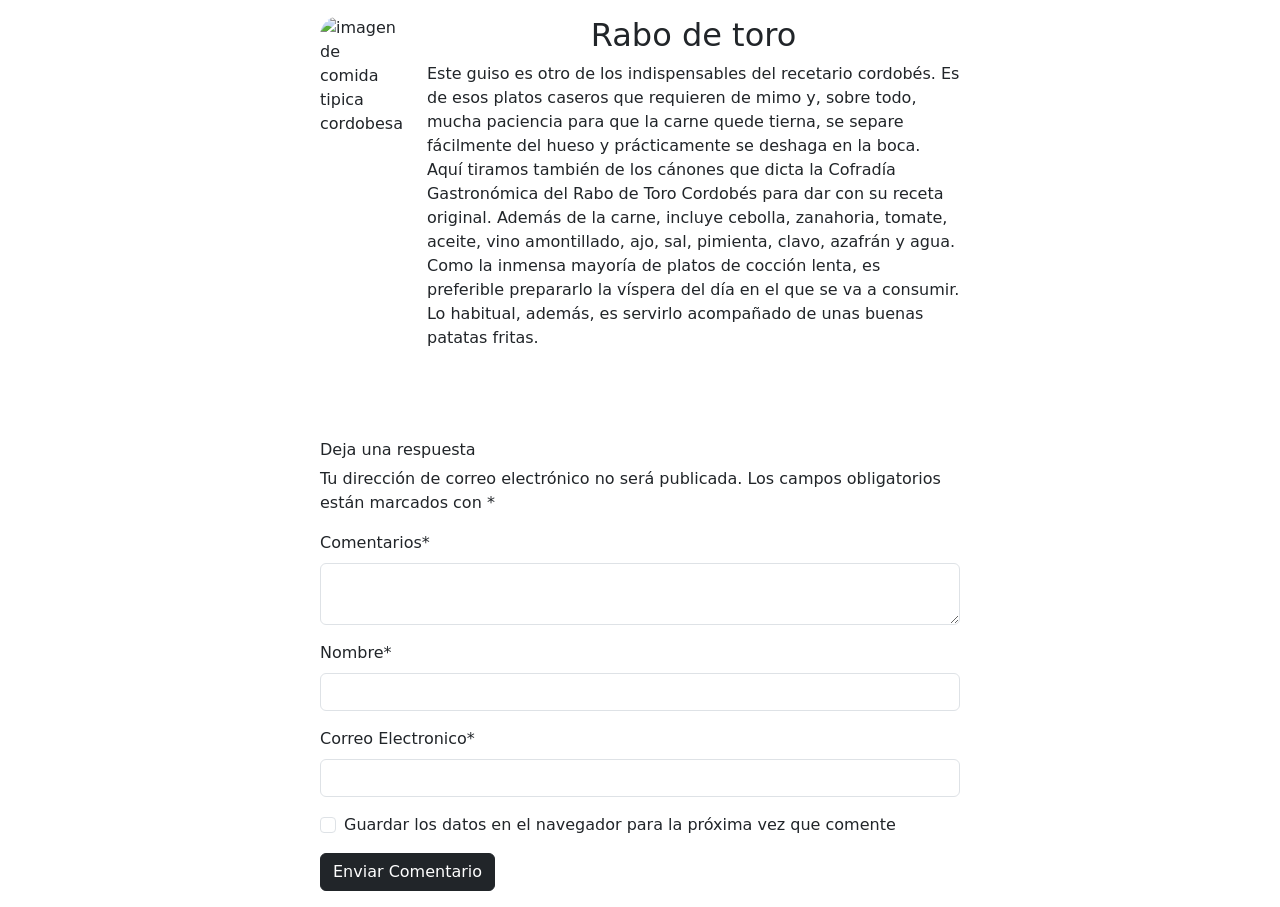
==== paginas/blog-1.html @ b5711968 "agregue blog-1 y blog-2, falta desarrollar" ====
<!doctype html>
<html lang="es">
  <head>
    <meta charset="UTF-8" />
    <meta name="viewport" content="width=device-width, initial-scale=1.0" />
    <title>Rabo de toro</title>
    <link
      href="https://cdn.jsdelivr.net/npm/bootstrap@5.3.8/dist/css/bootstrap.min.css"
      rel="stylesheet"
      integrity="sha384-sRIl4kxILFvY47J16cr9ZwB07vP4J8+LH7qKQnuqkuIAvNWLzeN8tE5YBujZqJLB"
      crossorigin="anonymous"
    />
    <link rel="stylesheet" href="../css/estilos.css" />
  </head>
  <body>
    <main class="d-flex flex-column align-items-center gap-4 py-3">
      <div class="d-flex w-50 gap-4">
        <img
          class="img-rabo"
          src="https://www.guiarepsol.com/content/dam/repsol-guia/contenidos-imagenes/comer/nuestros-favoritos/restaurante-casa-pepe-juderia-cordoba/gr-cms-media-featured_images-none-1eee71eb-1540-4641-9c9a-6bd1cf267150-01-guia-repsol-casa-pepe-cordoba-22-de-enero-de-2022-177.jpg"
          alt="imagen de comida tipica cordobesa"
          title="Rabo Toro"
        />
        <div>
          <h2 class="text-center">Rabo de toro</h2>
          <p>
            Este guiso es otro de los indispensables del recetario cordobés. Es
            de esos platos caseros que requieren de mimo y, sobre todo, mucha
            paciencia para que la carne quede tierna, se separe fácilmente del
            hueso y prácticamente se deshaga en la boca. Aquí tiramos también de
            los cánones que dicta la Cofradía Gastronómica del Rabo de Toro
            Cordobés para dar con su receta original. Además de la carne,
            incluye cebolla, zanahoria, tomate, aceite, vino amontillado, ajo,
            sal, pimienta, clavo, azafrán y agua. Como la inmensa mayoría de
            platos de cocción lenta, es preferible prepararlo la víspera del día
            en el que se va a consumir. Lo habitual, además, es servirlo
            acompañado de unas buenas patatas fritas.
          </p>
        </div>
      </div>
      <form class="w-50">
        <div>
          <h6>Deja una respuesta</h6>
          <p>
            Tu dirección de correo electrónico no será publicada. Los campos
            obligatorios están marcados con *
          </p>
        </div>
        <div class="mb-3">
          <label for="InputComent" class="form-label">Comentarios*</label>
          <textarea
            type="text"
            class="form-control"
            id="InputComent"
            aria-describedby="emailHelp"
            required
            minlength="5"
            max="500"
          >
          </textarea>
        </div>
        <div class="mb-3">
          <label for="InputName" class="form-label">Nombre*</label>
          <input
            type="text"
            class="form-control"
            id="InputName"
            required
            minlength="1"
            maxlength="40"
          />
        </div>
        <div class="mb-3">
          <label for="InputEmail" class="form-label">Correo Electronico*</label>
          <input
            type="email"
            class="form-control"
            id="InputEmail"
            required
            minlength="5"
            max="40"
          />
        </div>
        <div class="mb-3 form-check">
          <input type="checkbox" class="form-check-input" id="exampleCheck1" />
          <label class="form-check-label" for="exampleCheck1"
            >Guardar los datos en el navegador para la próxima vez que comente
          </label>
        </div>
        <button type="submit" class="btn btn-dark">Enviar Comentario</button>
      </form>
    </main>

    <script
      src="https://cdn.jsdelivr.net/npm/bootstrap@5.3.8/dist/js/bootstrap.bundle.min.js"
      integrity="sha384-FKyoEForCGlyvwx9Hj09JcYn3nv7wiPVlz7YYwJrWVcXK/BmnVDxM+D2scQbITxI"
      crossorigin="anonymous"
    ></script>
  </body>
</html>
---- css/estilos.css ----
* {
  margin: 0;
  padding: 0;
  box-sizing: border-box;
}

.img-rabo {
  width: 450px;
  height: 400px;
  object-fit: cover;
  border-radius: 20px;
}
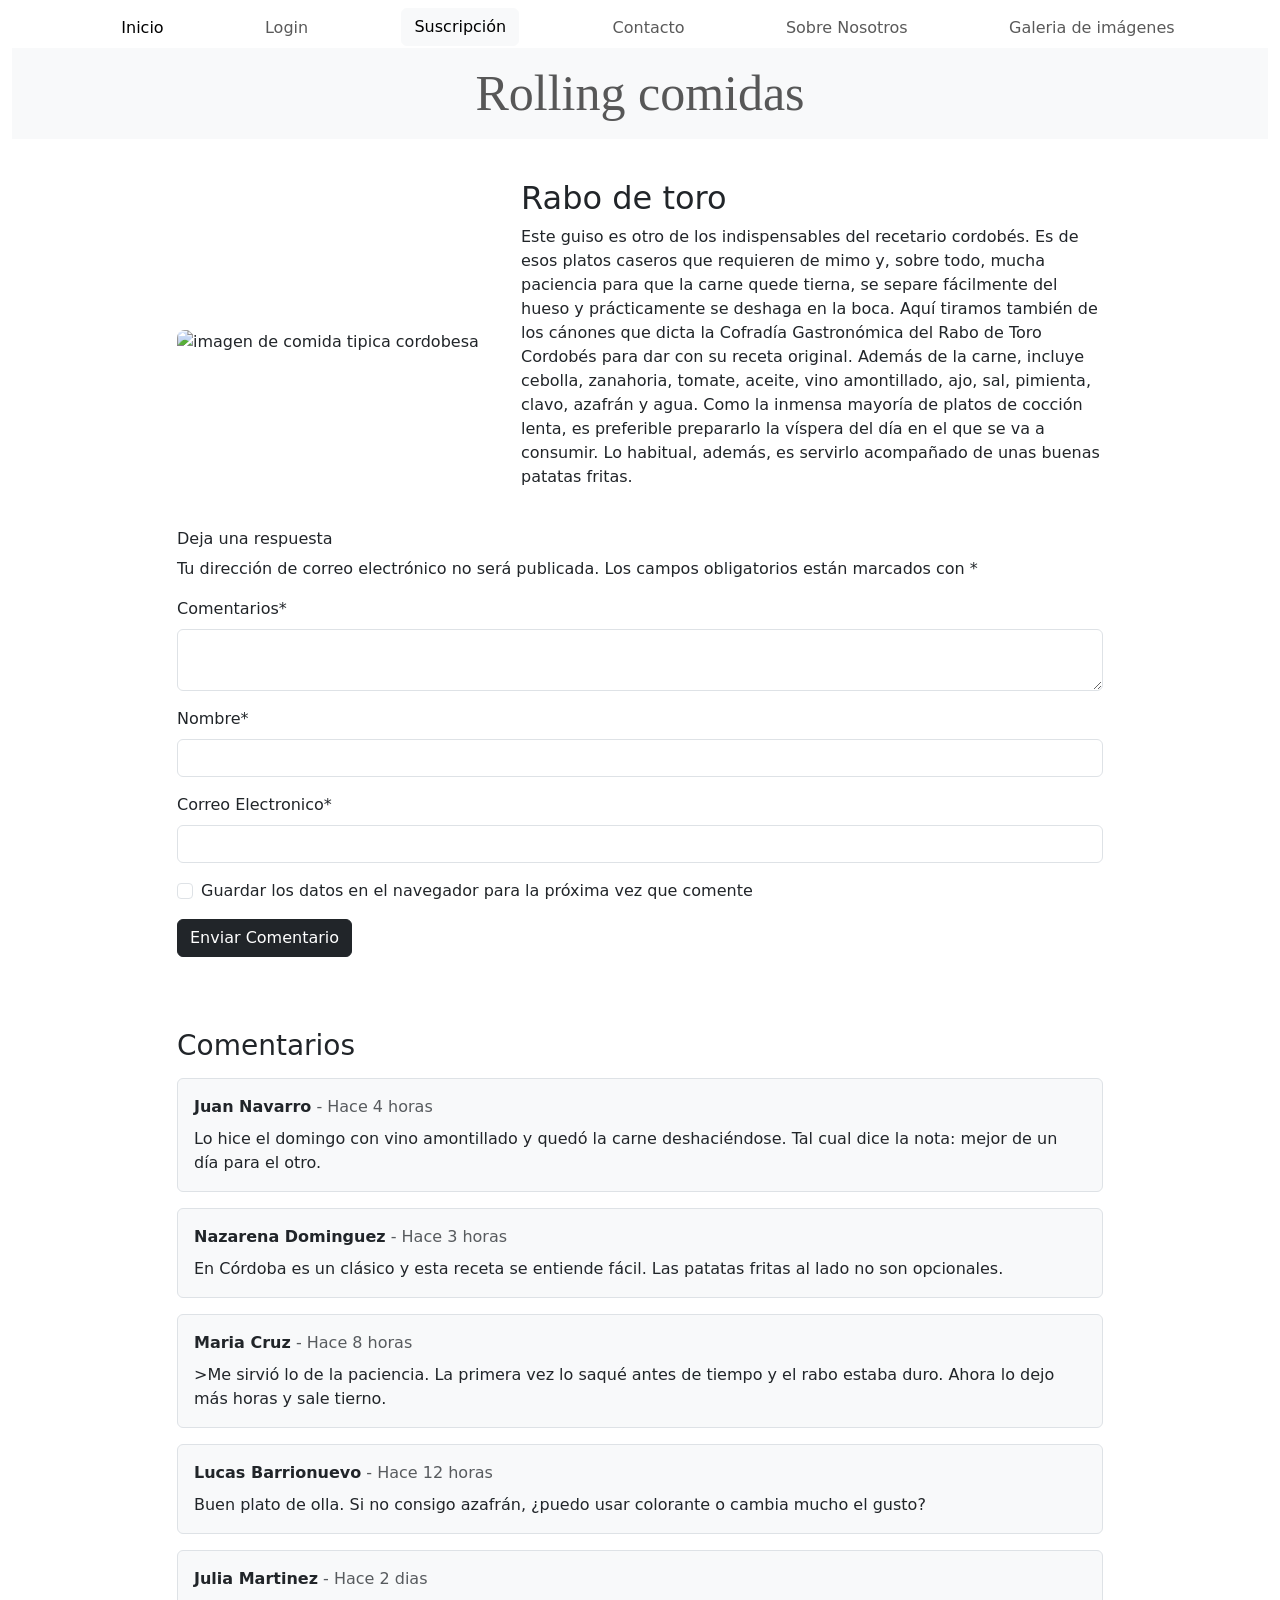
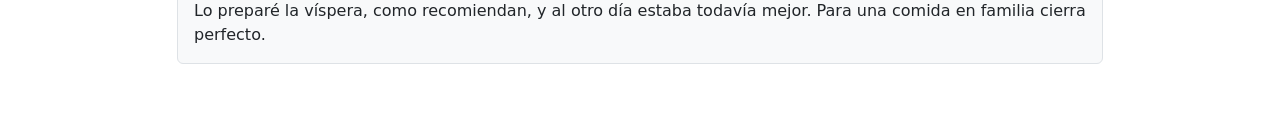
==== commit 6acf9938: "Agregue navbar a entrada de blog" ====
--- a/paginas/blog-1.html
+++ b/paginas/blog-1.html
@@ -3,7 +3,7 @@
   <head>
     <meta charset="UTF-8" />
     <meta name="viewport" content="width=device-width, initial-scale=1.0" />
-    <title>Rabo de toro</title>
+    <title>Proyecto</title>
     <link
       href="https://cdn.jsdelivr.net/npm/bootstrap@5.3.8/dist/css/bootstrap.min.css"
       rel="stylesheet"
@@ -13,82 +13,242 @@
     <link rel="stylesheet" href="../css/estilos.css" />
   </head>
   <body>
-    <main class="d-flex flex-column align-items-center gap-4 py-3">
-      <div class="d-flex w-50 gap-4">
-        <img
-          class="img-rabo"
-          src="https://www.guiarepsol.com/content/dam/repsol-guia/contenidos-imagenes/comer/nuestros-favoritos/restaurante-casa-pepe-juderia-cordoba/gr-cms-media-featured_images-none-1eee71eb-1540-4641-9c9a-6bd1cf267150-01-guia-repsol-casa-pepe-cordoba-22-de-enero-de-2022-177.jpg"
-          alt="imagen de comida tipica cordobesa"
-          title="Rabo Toro"
-        />
-        <div>
-          <h2 class="text-center">Rabo de toro</h2>
-          <p>
-            Este guiso es otro de los indispensables del recetario cordobés. Es
-            de esos platos caseros que requieren de mimo y, sobre todo, mucha
-            paciencia para que la carne quede tierna, se separe fácilmente del
-            hueso y prácticamente se deshaga en la boca. Aquí tiramos también de
-            los cánones que dicta la Cofradía Gastronómica del Rabo de Toro
-            Cordobés para dar con su receta original. Además de la carne,
-            incluye cebolla, zanahoria, tomate, aceite, vino amontillado, ajo,
-            sal, pimienta, clavo, azafrán y agua. Como la inmensa mayoría de
-            platos de cocción lenta, es preferible prepararlo la víspera del día
-            en el que se va a consumir. Lo habitual, además, es servirlo
-            acompañado de unas buenas patatas fritas.
-          </p>
+      <header>
+      <nav class="navbar navbar-expand-lg header-nav">
+        <div class="container-fluid flex-wrap">
+          <a class="navbar-brand img-logo" href="../index.html"> </a>
+          <button
+            class="navbar-toggler"
+            type="button"
+            data-bs-toggle="collapse"
+            data-bs-target="#navbarSupportedContent"
+            aria-controls="navbarSupportedContent"
+            aria-expanded="false"
+            aria-label="Toggle navigation"
+          >
+            <span class="navbar-toggler-icon"></span>
+          </button>
+          <div class="collapse navbar-collapse" id="navbarSupportedContent">
+            <ul
+              class="navbar-nav w-100 justify-content-evenly ms-auto mb-2 mb-lg-0"
+            >
+              <li class="nav-item">
+                <a
+                  class="nav-link active"
+                  aria-current="page"
+                  href="../index.html"
+                  >Inicio</a
+                >
+              </li>
+              <li class="nav-item">
+                <a class="nav-link" href="./iniciar-sesion.html"
+                  >Login</a
+                >
+              </li>
+              <li class="nav-item">
+                <button
+                  type="button"
+                  class="btn btn-light"
+                  data-bs-toggle="modal"
+                  data-bs-target="#suscripcion"
+                >
+                  Suscripción
+                </button>
+              </li>
+              <li class="nav-item">
+                <a class="nav-link" href="./contacto.html">Contacto</a>
+              </li>
+              <li class="nav-item">
+                <a class="nav-link" href="./sobre-nosotros.html"
+                  >Sobre Nosotros</a
+                >
+              </li>
+              <li class="nav-item">
+                <a class="nav-link" href="./galeria-imagenes.html"
+                  >Galeria de imágenes</a
+                >
+              </li>
+            </ul>
+            <form class="modal text-primary" id="suscripcion">
+              <div class="mb-3">
+                <label for="exampleFormControlInput1" class="form-label"
+                  >Email</label
+                >
+                <input
+                  type="email"
+                  class="form-control"
+                  id="exampleFormControlInput1"
+                  placeholder="Escribe tu email"
+                />
+              </div>
+              <div class="mb-3">
+                <label for="nombre" class="form-label">Nombre o Apodo</label>
+                <input
+                  type="text"
+                  class="form-control"
+                  id="nombre"
+                  placeholder="Escribe tu nombre o apodo"
+                />
+              </div>
+              <div class="mb-3">
+                <label for="nombre" class="form-label"
+                  >Preferencias alimentarias</label
+                >
+                <input
+                  type="text"
+                  class="form-control"
+                  id="preferencias"
+                  placeholder="Escribe tus preferencias alimentarias"
+                />
+              </div>
+              <div class="mb-3 form-check">
+                <input
+                  type="checkbox"
+                  class="form-check-input"
+                  id="exampleCheck1"
+                />
+                <label class="form-check-label" for="exampleCheck1"
+                  >Deseo recibir notificaciones por email</label
+                >
+              </div>
+              <button type="reset" class="btn btn-primary">
+                Limpiar pantalla
+              </button>
+              <button type="submit" class="btn btn-primary">Confirmar</button>
+            </form>
+          </div>
+          <div class="w-100">
+            <p
+              class="navbar-text text-center bg-light p-2 dancing-script-uniquifier"
+            >
+              Rolling comidas
+            </p>
+          </div>
+        </div>
+      </nav>
+    </header>
+    <main class="container py-3">
+      <div class="row justify-content-center">
+        <div class="col-12 col-xl-10">
+          <div class="d-flex flex-column flex-lg-row align-items-center gap-4 mb-4">
+            <img
+              class="img-blog img-fluid"
+              src="https://www.guiarepsol.com/content/dam/repsol-guia/contenidos-imagenes/comer/nuestros-favoritos/restaurante-casa-pepe-juderia-cordoba/gr-cms-media-featured_images-none-1eee71eb-1540-4641-9c9a-6bd1cf267150-01-guia-repsol-casa-pepe-cordoba-22-de-enero-de-2022-177.jpg"
+              alt="imagen de comida tipica cordobesa"
+              title="Rabo Toro"
+            />
+            <div>
+              <h2 class="text-center text-lg-start">Rabo de toro</h2>
+              <p>
+                Este guiso es otro de los indispensables del recetario cordobés.
+                Es de esos platos caseros que requieren de mimo y, sobre todo,
+                mucha paciencia para que la carne quede tierna, se separe
+                fácilmente del hueso y prácticamente se deshaga en la boca. Aquí
+                tiramos también de los cánones que dicta la Cofradía
+                Gastronómica del Rabo de Toro Cordobés para dar con su receta
+                original. Además de la carne, incluye cebolla, zanahoria,
+                tomate, aceite, vino amontillado, ajo, sal, pimienta, clavo,
+                azafrán y agua. Como la inmensa mayoría de platos de cocción
+                lenta, es preferible prepararlo la víspera del día en el que se
+                va a consumir. Lo habitual, además, es servirlo acompañado de
+                unas buenas patatas fritas.
+              </p>
+            </div>
+          </div>
+          <div class="row justify-content-center">
+            <form class="mb-4">
+              <div>
+                <h6>Deja una respuesta</h6>
+                <p>
+                  Tu dirección de correo electrónico no será publicada. Los
+                  campos obligatorios están marcados con *
+                </p>
+              </div>
+              <div class="mb-3">
+                <label for="InputComent" class="form-label">Comentarios*</label>
+                <textarea
+                  type="text"
+                  class="form-control"
+                  id="InputComent"
+                  aria-describedby="emailHelp"
+                  required
+                  minlength="5"
+                  max="500"
+                >
+                </textarea>
+              </div>
+              <div class="mb-3">
+                <label for="InputName" class="form-label">Nombre*</label>
+                <input
+                  type="text"
+                  class="form-control"
+                  id="InputName"
+                  required
+                  minlength="1"
+                  maxlength="40"
+                />
+              </div>
+              <div class="mb-3">
+                <label for="InputEmail" class="form-label"
+                  >Correo Electronico*</label
+                >
+                <input
+                  type="email"
+                  class="form-control"
+                  id="InputEmail"
+                  required
+                  minlength="5"
+                  max="40"
+                />
+              </div>
+              <div class="mb-3 form-check">
+                <input
+                  type="checkbox"
+                  class="form-check-input"
+                  id="exampleCheck1"
+                />
+                <label class="form-check-label" for="exampleCheck1"
+                  >Guardar los datos en el navegador para la próxima vez que
+                  comente
+                </label>
+              </div>
+              <button type="submit" class="btn btn-dark">
+                Enviar Comentario
+              </button>
+            </form>
+          </div>
+
+          <div class="my-5">
+              <h3 class=" mb-3">Comentarios</h3>
+              <div class="bg-light border rounded p-3 mb-3">
+                <strong>Juan Navarro</strong>
+                <span class="text-muted">- Hace 4 horas</span>
+                <p class="mb-0 mt-2">Lo hice el domingo con vino amontillado y quedó la carne deshaciéndose. Tal cual dice la nota: mejor de un día para el otro.</p>
+              </div>
+              <div class="bg-light border rounded p-3 mb-3">
+                <strong>Nazarena Dominguez</strong>
+                <span class="text-muted">- Hace 3 horas</span>
+                <p class="mb-0 mt-2">En Córdoba es un clásico y esta receta se entiende fácil. Las patatas fritas al lado no son opcionales.</p>
+              </div>
+              <div class="bg-light border rounded p-3 mb-3">
+                <strong>Maria Cruz</strong>
+                <span class="text-muted">- Hace 8 horas</span>
+                <p class="mb-0 mt-2">>Me sirvió lo de la paciencia. La primera vez lo saqué antes de tiempo y el rabo estaba duro. Ahora lo dejo más horas y sale tierno.</p>
+              </div>
+              <div class="bg-light border rounded p-3 mb-3">
+                <strong>Lucas Barrionuevo</strong>
+                <span class="text-muted">- Hace 12 horas</span>
+                <p class="mb-0 mt-2">Buen plato de olla. Si no consigo azafrán, ¿puedo usar colorante o cambia mucho el gusto?</p>
+              </div>
+              <div class="bg-light border rounded p-3 mb-3">
+                <strong>Julia Martinez</strong>
+                <span class="text-muted">- Hace 2 dias</span>
+                <p class="mb-0 mt-2">Lo preparé la víspera, como recomiendan, y al otro día estaba todavía mejor. Para una comida en familia cierra perfecto.</p>
+              </div>
+            </div>
+          </div>
         </div>
       </div>
-      <form class="w-50">
-        <div>
-          <h6>Deja una respuesta</h6>
-          <p>
-            Tu dirección de correo electrónico no será publicada. Los campos
-            obligatorios están marcados con *
-          </p>
-        </div>
-        <div class="mb-3">
-          <label for="InputComent" class="form-label">Comentarios*</label>
-          <textarea
-            type="text"
-            class="form-control"
-            id="InputComent"
-            aria-describedby="emailHelp"
-            required
-            minlength="5"
-            max="500"
-          >
-          </textarea>
-        </div>
-        <div class="mb-3">
-          <label for="InputName" class="form-label">Nombre*</label>
-          <input
-            type="text"
-            class="form-control"
-            id="InputName"
-            required
-            minlength="1"
-            maxlength="40"
-          />
-        </div>
-        <div class="mb-3">
-          <label for="InputEmail" class="form-label">Correo Electronico*</label>
-          <input
-            type="email"
-            class="form-control"
-            id="InputEmail"
-            required
-            minlength="5"
-            max="40"
-          />
-        </div>
-        <div class="mb-3 form-check">
-          <input type="checkbox" class="form-check-input" id="exampleCheck1" />
-          <label class="form-check-label" for="exampleCheck1"
-            >Guardar los datos en el navegador para la próxima vez que comente
-          </label>
-        </div>
-        <button type="submit" class="btn btn-dark">Enviar Comentario</button>
-      </form>
     </main>
 
     <script
--- a/css/estilos.css
+++ b/css/estilos.css
@@ -4,9 +4,108 @@
   box-sizing: border-box;
 }
 
-.img-rabo {
-  width: 450px;
-  height: 400px;
+.img-blog {
+  max-width: 320px;
+  width: 100%;
+  height: auto;
   object-fit: cover;
-  border-radius: 20px;
+  flex-shrink: 0;
+  border-radius: 0.5rem;
 }
+.dancing-script-uniquifier {
+  font-family: "Dancing Script", cursive;
+  font-optical-sizing: auto;
+  font-weight: normal;
+  font-size: 50px;
+  font-style: normal;
+}
+
+.modal-backdrop.show {
+  opacity: 1; /* Cambia la opacidad de 0.5 (por defecto) a 1 (totalmente opaco) */
+}
+
+/* Página de error 404 */
+
+.error-page {
+  min-height: 100vh;
+  background-color: #ffffff;
+  padding: 20px;
+}
+
+/* Contenedor principal */
+.error-page > div {
+  max-width: 900px;
+  width: 100%;
+}
+
+/* Número 404 */
+.error-page .display-1 {
+  color: #1f3047;
+  font-size: 120px;
+  line-height: 1;
+  margin-bottom: 20px;
+}
+
+/* Ícono de plato, cuchillo y tenedor (CORREGIDO: .bi-utensils) */
+.error-page .bi-utensils {
+  font-size: 80px;
+  color: #f5b82e !important;
+}
+
+/* Título */
+.error-page h1 {
+  color: #1f3047;
+  margin-top: 25px;
+  margin-bottom: 15px;
+}
+
+/* Texto descriptivo */
+.error-page p {
+  color: #6c757d;
+  font-size: 1.2rem;
+  margin-bottom: 30px;
+}
+
+/* Botón */
+.error-page .btn-dark {
+  background-color: #1f3047;
+  border-color: #1f3047;
+  padding: 12px 25px;
+  font-size: 1.1rem;
+  border-radius: 8px;
+}
+
+/* Efecto al pasar el mouse */
+.error-page .btn-dark:hover {
+  background-color: #152235;
+  border-color: #152235;
+}
+
+/* Ícono de inicio dentro del botón */
+.error-page .btn .bi-house {
+  font-size: 1rem;
+}
+
+/* Adaptación para celulares */
+@media (max-width: 576px) {
+  .error-page .display-1 {
+    font-size: 80px;
+  }
+
+  /* CORREGIDO: .bi-utensils */
+  .error-page .bi-utensils {
+    font-size: 60px;
+  }
+
+  .error-page h1 {
+    font-size: 1.8rem;
+  }
+
+  .error-page p {
+    font-size: 1rem;
+  }
+
+  .error-page .btn-dark {
+    font-size: 1rem;
+  }
+}
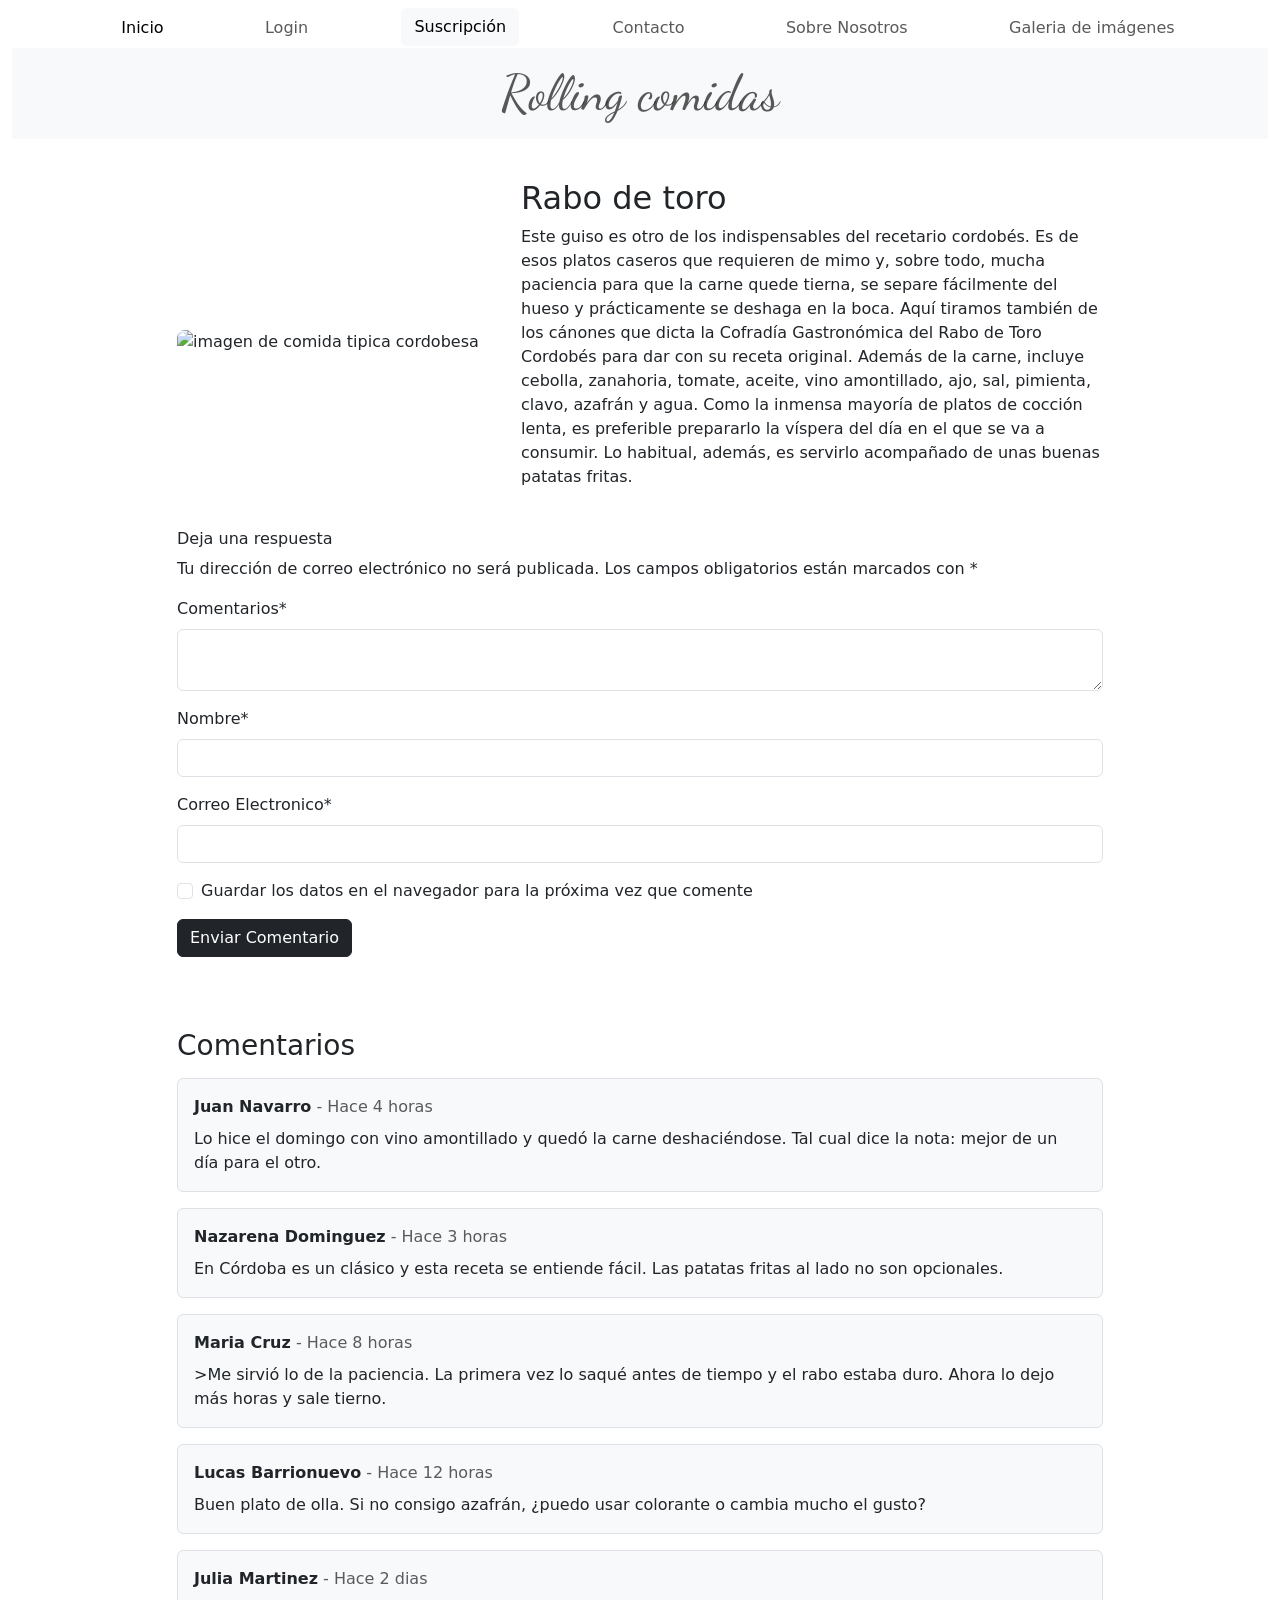
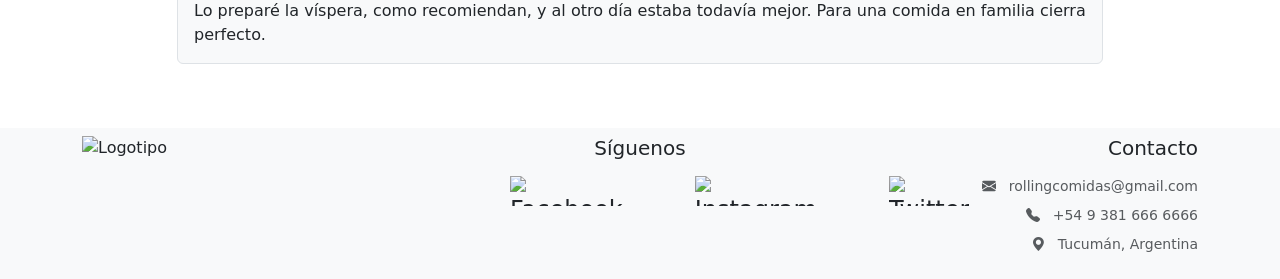
==== commit d2d69a1a: "actualizacion de entrada de blog" ====
--- a/paginas/blog-1.html
+++ b/paginas/blog-1.html
@@ -10,121 +10,182 @@
       integrity="sha384-sRIl4kxILFvY47J16cr9ZwB07vP4J8+LH7qKQnuqkuIAvNWLzeN8tE5YBujZqJLB"
       crossorigin="anonymous"
     />
+
+    <!-- Enlace para cargar los Bootstrap Icons -->
+    <link
+      rel="stylesheet"
+      href="https://cdn.jsdelivr.net/npm/bootstrap-icons@1.11.3/font/bootstrap-icons.min.css"
+    />
+
+    <!-- Enlace para configuracion letra del navbar -->
+    <link rel="preconnect" href="https://fonts.googleapis.com" />
+    <link rel="preconnect" href="https://fonts.gstatic.com" crossorigin />
+    <link
+      href="https://fonts.googleapis.com/css2?family=Dancing+Script:wght@400..700&display=swap"
+      rel="stylesheet"
+    />
     <link rel="stylesheet" href="../css/estilos.css" />
   </head>
   <body>
-      <header>
-      <nav class="navbar navbar-expand-lg header-nav">
-        <div class="container-fluid flex-wrap">
-          <a class="navbar-brand img-logo" href="../index.html"> </a>
-          <button
-            class="navbar-toggler"
-            type="button"
-            data-bs-toggle="collapse"
-            data-bs-target="#navbarSupportedContent"
-            aria-controls="navbarSupportedContent"
-            aria-expanded="false"
-            aria-label="Toggle navigation"
-          >
-            <span class="navbar-toggler-icon"></span>
-          </button>
-          <div class="collapse navbar-collapse" id="navbarSupportedContent">
-            <ul
-              class="navbar-nav w-100 justify-content-evenly ms-auto mb-2 mb-lg-0"
+    <header>
+        <nav class="navbar navbar-expand-lg header-nav">
+          <div class="container-fluid flex-wrap">
+            <a class="navbar-brand img-logo" href="../index.html"> </a>
+
+            <button
+              class="navbar-toggler"
+              type="button"
+              data-bs-toggle="collapse"
+              data-bs-target="#navbarSupportedContent"
+              aria-controls="navbarSupportedContent"
+              aria-expanded="false"
+              aria-label="Toggle navigation"
             >
-              <li class="nav-item">
-                <a
-                  class="nav-link active"
-                  aria-current="page"
-                  href="../index.html"
-                  >Inicio</a
-                >
-              </li>
-              <li class="nav-item">
-                <a class="nav-link" href="./iniciar-sesion.html"
-                  >Login</a
-                >
-              </li>
-              <li class="nav-item">
-                <button
-                  type="button"
-                  class="btn btn-light"
-                  data-bs-toggle="modal"
-                  data-bs-target="#suscripcion"
-                >
-                  Suscripción
-                </button>
-              </li>
-              <li class="nav-item">
-                <a class="nav-link" href="./contacto.html">Contacto</a>
-              </li>
-              <li class="nav-item">
-                <a class="nav-link" href="./sobre-nosotros.html"
-                  >Sobre Nosotros</a
-                >
-              </li>
-              <li class="nav-item">
-                <a class="nav-link" href="./galeria-imagenes.html"
-                  >Galeria de imágenes</a
-                >
-              </li>
-            </ul>
-            <form class="modal text-primary" id="suscripcion">
-              <div class="mb-3">
-                <label for="exampleFormControlInput1" class="form-label"
-                  >Email</label
-                >
-                <input
-                  type="email"
-                  class="form-control"
-                  id="exampleFormControlInput1"
-                  placeholder="Escribe tu email"
-                />
-              </div>
-              <div class="mb-3">
-                <label for="nombre" class="form-label">Nombre o Apodo</label>
-                <input
-                  type="text"
-                  class="form-control"
-                  id="nombre"
-                  placeholder="Escribe tu nombre o apodo"
-                />
-              </div>
-              <div class="mb-3">
-                <label for="nombre" class="form-label"
-                  >Preferencias alimentarias</label
-                >
-                <input
-                  type="text"
-                  class="form-control"
-                  id="preferencias"
-                  placeholder="Escribe tus preferencias alimentarias"
-                />
-              </div>
-              <div class="mb-3 form-check">
-                <input
-                  type="checkbox"
-                  class="form-check-input"
-                  id="exampleCheck1"
-                />
-                <label class="form-check-label" for="exampleCheck1"
-                  >Deseo recibir notificaciones por email</label
-                >
-              </div>
-              <button type="reset" class="btn btn-primary">
-                Limpiar pantalla
-              </button>
-              <button type="submit" class="btn btn-primary">Confirmar</button>
-            </form>
-          </div>
-          <div class="w-100">
-            <p
-              class="navbar-text text-center bg-light p-2 dancing-script-uniquifier"
-            >
-              Rolling comidas
-            </p>
-          </div>
-        </div>
+              <span class="navbar-toggler-icon"></span>
+            </button>
+
+            <div class="collapse navbar-collapse" id="navbarSupportedContent">
+              <ul
+                class="navbar-nav w-100 justify-content-evenly ms-auto mb-2 mb-lg-0"
+              >
+                <li class="nav-item">
+                  <a
+                    class="nav-link active"
+                    aria-current="page"
+                    href="../index.html"
+                  >
+                    Inicio
+                  </a>
+                </li>
+                <li class="nav-item">
+                  <a class="nav-link" href="./iniciar-sesion.html">
+                    Login
+                  </a>
+                </li>
+                <li class="nav-item">
+                  <button
+                    type="button"
+                    class="btn btn-light"
+                    data-bs-toggle="modal"
+                    data-bs-target="#suscripcion"
+                  >
+                    Suscripción
+                  </button>
+                </li>
+
+                <li class="nav-item">
+                  <a class="nav-link" href="../paginas/contacto.html">
+                    Contacto
+                  </a>
+                </li>
+
+                <li class="nav-item">
+                  <a class="nav-link" href="./sobre-nosotros.html">
+                    Sobre Nosotros
+                  </a>
+                </li>
+
+                <li class="nav-item">
+                  <a class="nav-link" href="./galeria-imagenes.html">
+                    Galeria de imágenes
+                  </a>
+                </li>
+              </ul>
+
+              <div
+                class="modal fade custom-mini-modal"
+                id="suscripcion"
+                tabindex="-1"
+                aria-hidden="true"
+              >
+                <div class="modal-dialog modal-dialog-centered">
+                  <div class="modal-content bg-dark text-white p-3 rounded">
+                    <div class="modal-body text-center">
+                      <form>
+                        <div>
+                          <div class="mb-3">
+                            <label
+                              for="exampleFormControlInput1"
+                              class="form-label"
+                            >
+                              Email
+                            </label>
+                            <input
+                              type="email"
+                              class="form-control"
+                              id="exampleFormControlInput1"
+                              placeholder="Escribe tu email"
+                            />
+                          </div>
+                          <div class="mb-3">
+                            <label for="nombre" class="form-label">
+                              Nombre o Apodo
+                            </label>
+                            <input
+                              type="text"
+                              class="form-control"
+                              id="nombre"
+                              placeholder="Escribe tu nombre o apodo"
+                            />
+                          </div>
+
+                          <div class="mb-3">
+                            <label for="nombre" class="form-label">
+                              Preferencias alimentarias
+                            </label>
+
+                            <input
+                              type="text"
+                              class="form-control"
+                              id="preferencias"
+                              placeholder="Escribe tus preferencias alimentarias"
+                            />
+                          </div>
+
+                          <div class="mb-3 form-check">
+                            <input
+                              type="checkbox"
+                              class="form-check-input"
+                              id="exampleCheck1"
+                            />
+
+                            <label
+                              class="form-check-label"
+                              for="exampleCheck1"
+                            >
+                              Deseo recibir notificaciones por email
+                            </label>
+                          </div>
+
+                          <button
+                            type="reset"
+                            class="btn btn-primary"
+                          >
+                            Limpiar pantalla
+                          </button>
+
+                          <button
+                            type="submit"
+                            class="btn btn-primary"
+                          >
+                            Confirmar
+                          </button>
+                        </div>
+                      </form>
+                    </div>
+                  </div>
+                </div>
+              </div>
+            </div>
+
+            <div class="w-100">
+              <p
+                class="navbar-text text-center bg-light p-2 dancing-script-uniquifier"
+              >
+                Rolling comidas
+              </p>
+            </div>
+          </div>
       </nav>
     </header>
     <main class="container py-3">
@@ -217,7 +278,6 @@
               </button>
             </form>
           </div>
-
           <div class="my-5">
               <h3 class=" mb-3">Comentarios</h3>
               <div class="bg-light border rounded p-3 mb-3">
@@ -250,7 +310,86 @@
         </div>
       </div>
     </main>
-
+    <footer class="bg-light py-2">
+      <div class="container">
+        <div class="row gy-4">
+          <div class="col-12 col-md-4 text-center text-md-start">
+            <img
+              src="./imagenes/82517984_9886629.jpg"
+              alt="Logotipo"
+              class="img-fluid mb-3"
+              style="max-height: 150px;"
+            />
+          </div>
+          <div class="col-md-4 mb-3 d-none d-md-block text-center">
+            <h5 class="mb-3">Síguenos</h5>
+            <div class="d-flex ms-5 gap-5 fs-4">
+              <a
+                href="https://facebook.com"
+                class="text-dark me-4 fs-4"
+                target="_blank"
+                rel="noopener"
+              >
+                <img
+                  src="./imagenes/face.png"
+                  alt="Facebook"
+                  class="img-fluid mb-3"
+                  style="max-height: 30px;"
+                />
+              </a>
+
+              <a
+                href="https://instagram.com"
+                class="text-dark me-4 fs-4"
+                target="_blank"
+                rel="noopener"
+              >
+                <img
+                  src="./imagenes/insta.png"
+                  alt="Instagram"
+                  class="img-fluid mb-3"
+                  style="max-height: 30px;"
+                />
+              </a>
+
+              <a
+                href="https://twitter.com"
+                class="text-dark fs-4"
+                target="_blank"
+                rel="noopener"
+              >
+                <img
+                  src="./imagenes/twitter.png"
+                  alt="Twitter"
+                  class="img-fluid mb-3"
+                  style="max-height: 30px;"
+                />
+              </a>
+            </div>
+          </div>
+          <div
+            class="col-md-4 mb-3 d-none d-md-block text-center text-md-end"
+          >
+            <h5 class="mb-3">Contacto</h5>
+
+            <ul class="list-unstyled small text-muted mb-0">
+              <li class="mb-2">
+                <i class="bi bi-envelope-fill me-2"></i>
+                rollingcomidas@gmail.com
+              </li>
+              <li class="mb-2">
+                <i class="bi bi-telephone-fill me-2"></i>
+                +54 9 381 666 6666
+              </li>
+              <li>
+                <i class="bi bi-geo-alt-fill me-2"></i>
+                Tucumán, Argentina
+              </li>
+            </ul>
+          </div>
+        </div>
+      </div>
+    </footer>
     <script
       src="https://cdn.jsdelivr.net/npm/bootstrap@5.3.8/dist/js/bootstrap.bundle.min.js"
       integrity="sha384-FKyoEForCGlyvwx9Hj09JcYn3nv7wiPVlz7YYwJrWVcXK/BmnVDxM+D2scQbITxI"
--- a/css/estilos.css
+++ b/css/estilos.css
@@ -19,10 +19,10 @@
   font-size: 50px;
   font-style: normal;
 }
+.modal-backdrop {display: none !important; }
+.custon-mini-modal.modal-dialog { margin:1.75rem auto; max-width: fit-content;}
+.custon-mini-modal.modal-content { border: none; box-shadow: none;}
 
-.modal-backdrop.show {
-  opacity: 1; /* Cambia la opacidad de 0.5 (por defecto) a 1 (totalmente opaco) */
-}
 
 /* Página de error 404 */
 
@@ -109,3 +109,48 @@
     font-size: 1rem;
   }
 }
+
+/* ========================================= */ /* ESTILOS DE LA GALERÍA DE IMÁGENES */ /* ========================================= */ 
+
+/* Título de la galería */ 
+
+.titulo-galeria { 
+  font-family: "Dancing Script", cursive; 
+  font-size: 3rem; 
+  text-align: center; 
+  margin-top: 30px; 
+  margin-bottom: 30px; } 
+  
+  /* Tarjeta de cada imagen */ 
+  
+  .tarjeta-galeria { 
+    height: 100%; 
+    background-color: #f8f9fa; 
+    border-radius: 10px; 
+    overflow: hidden; 
+    box-shadow: 0 2px 8px rgba(0, 0, 0, 0.15); } 
+    
+    /* Imágenes de la galería */ 
+    
+    .tarjeta-galeria img { 
+      width: 100%; height: 220px; 
+      object-fit: cover; } 
+      
+      /* Descripción de cada imagen */ 
+      
+      .descripcion-galeria { 
+        padding: 15px; text-align: center; 
+      } 
+      
+      /* Título de la descripción */ 
+      
+      .descripcion-galeria h5 { 
+        margin-bottom: 8px; 
+      } 
+        
+      /* Texto de la descripción */ 
+      
+      .descripcion-galeria p { 
+        margin-bottom: 0; 
+      }
+
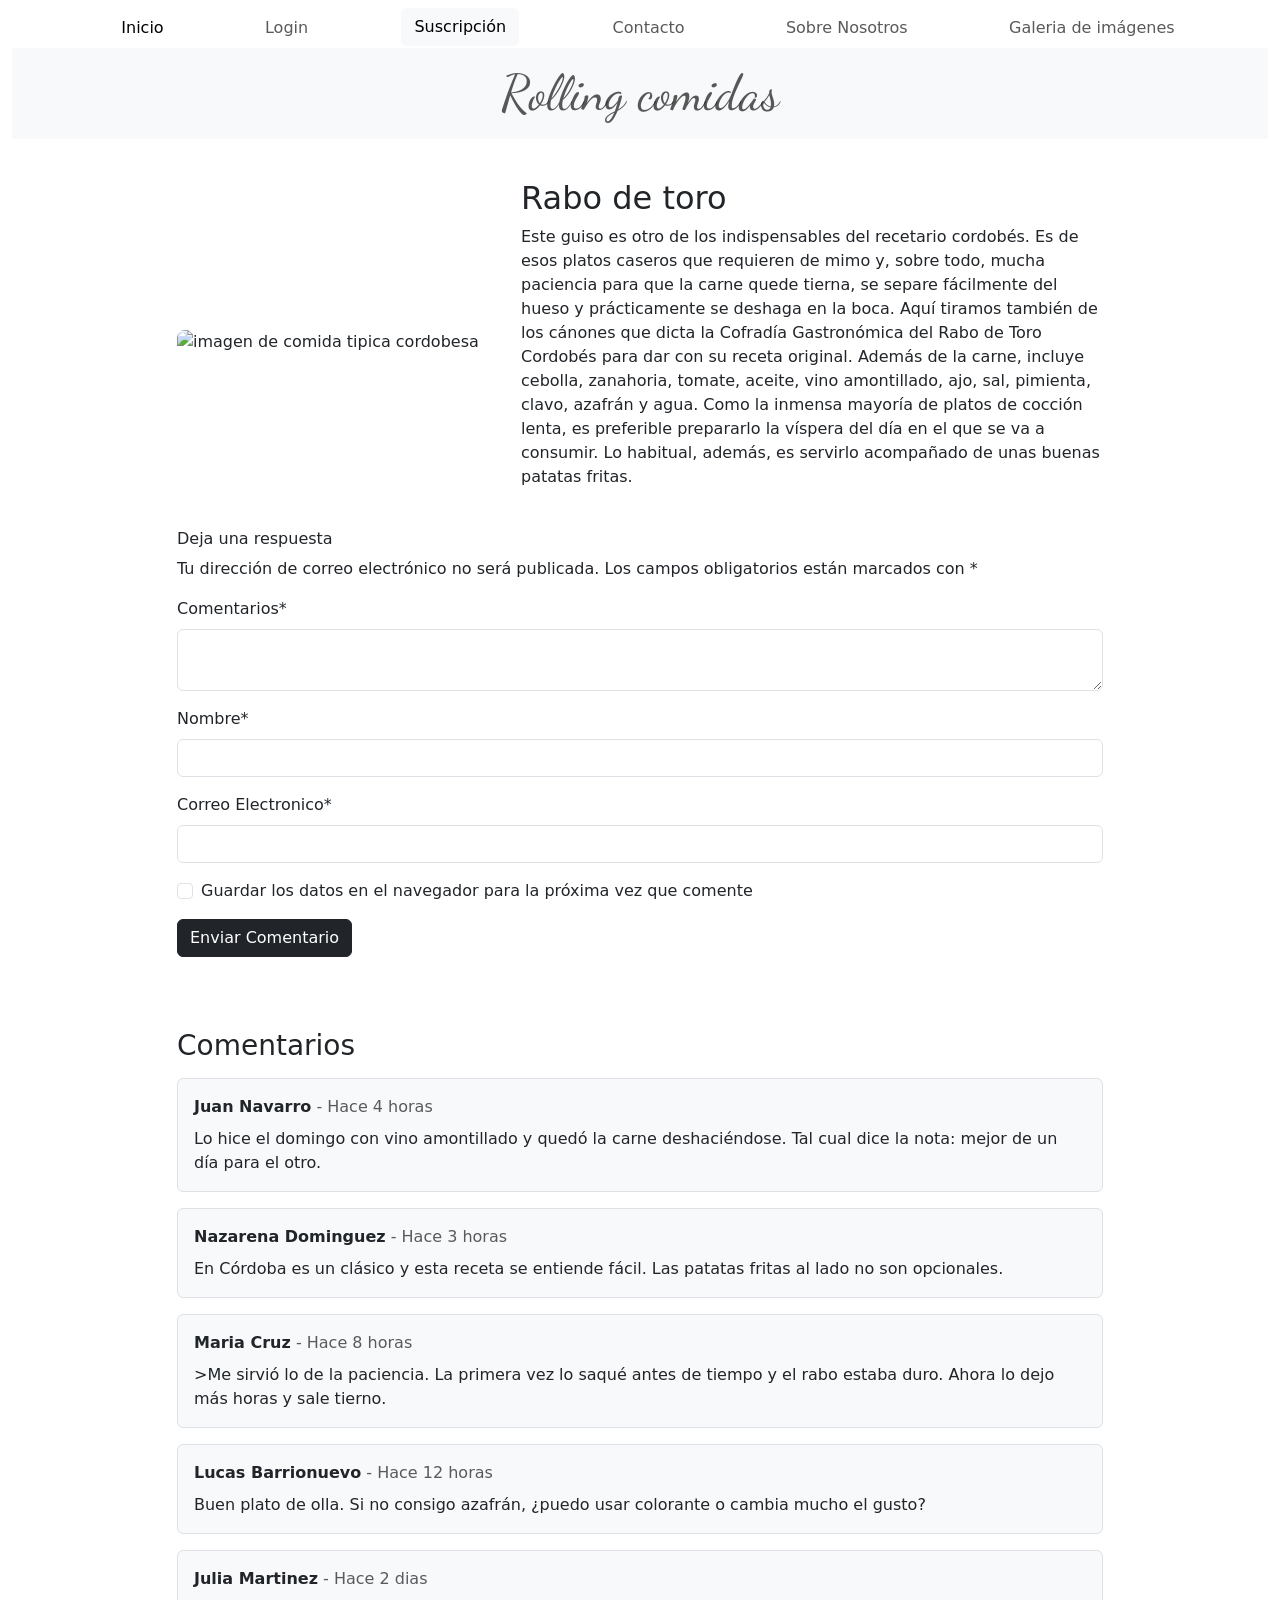
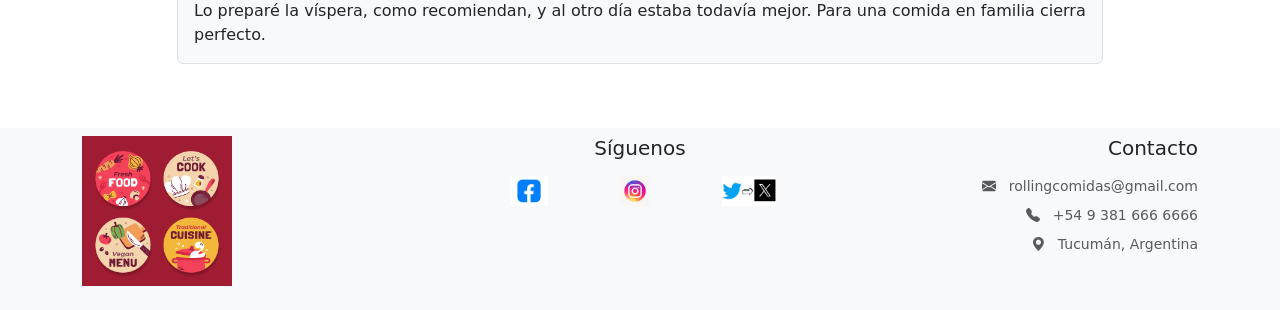
==== commit 9528e203: "agregue pagina nosotros" ====
--- a/paginas/blog-1.html
+++ b/paginas/blog-1.html
@@ -191,7 +191,7 @@
     <main class="container py-3">
       <div class="row justify-content-center">
         <div class="col-12 col-xl-10">
-          <div class="d-flex flex-column flex-lg-row align-items-center gap-4 mb-4">
+          <article class="d-flex flex-column flex-lg-row align-items-center gap-4 mb-4">
             <img
               class="img-blog img-fluid"
               src="https://www.guiarepsol.com/content/dam/repsol-guia/contenidos-imagenes/comer/nuestros-favoritos/restaurante-casa-pepe-juderia-cordoba/gr-cms-media-featured_images-none-1eee71eb-1540-4641-9c9a-6bd1cf267150-01-guia-repsol-casa-pepe-cordoba-22-de-enero-de-2022-177.jpg"
@@ -215,8 +215,8 @@
                 unas buenas patatas fritas.
               </p>
             </div>
-          </div>
-          <div class="row justify-content-center">
+          </article>
+          <section class="row justify-content-center">
             <form class="mb-4">
               <div>
                 <h6>Deja una respuesta</h6>
@@ -277,8 +277,8 @@
                 Enviar Comentario
               </button>
             </form>
-          </div>
-          <div class="my-5">
+          </section>
+          <section class="my-5">
               <h3 class=" mb-3">Comentarios</h3>
               <div class="bg-light border rounded p-3 mb-3">
                 <strong>Juan Navarro</strong>
@@ -305,7 +305,7 @@
                 <span class="text-muted">- Hace 2 dias</span>
                 <p class="mb-0 mt-2">Lo preparé la víspera, como recomiendan, y al otro día estaba todavía mejor. Para una comida en familia cierra perfecto.</p>
               </div>
-            </div>
+            </section>
           </div>
         </div>
       </div>
@@ -315,7 +315,7 @@
         <div class="row gy-4">
           <div class="col-12 col-md-4 text-center text-md-start">
             <img
-              src="./imagenes/82517984_9886629.jpg"
+              src="../imagenes/82517984_9886629.jpg"
               alt="Logotipo"
               class="img-fluid mb-3"
               style="max-height: 150px;"
@@ -331,7 +331,7 @@
                 rel="noopener"
               >
                 <img
-                  src="./imagenes/face.png"
+                  src="../imagenes/face.png"
                   alt="Facebook"
                   class="img-fluid mb-3"
                   style="max-height: 30px;"
@@ -345,7 +345,7 @@
                 rel="noopener"
               >
                 <img
-                  src="./imagenes/insta.png"
+                  src="../imagenes/insta.png"
                   alt="Instagram"
                   class="img-fluid mb-3"
                   style="max-height: 30px;"
@@ -359,7 +359,7 @@
                 rel="noopener"
               >
                 <img
-                  src="./imagenes/twitter.png"
+                  src="../imagenes/twitter.png"
                   alt="Twitter"
                   class="img-fluid mb-3"
                   style="max-height: 30px;"
--- a/css/estilos.css
+++ b/css/estilos.css
@@ -154,3 +154,61 @@
         margin-bottom: 0; 
       }
 
+.infocontacto {display: flex;
+    flex-direction: column;
+    gap: 10px;
+    max-width: 500px;
+    margin: 10px 0;
+    padding: 20px;
+
+}
+/* Formulario de contacto */
+.formulario-contacto {
+    display: flex;
+    flex-direction: column;
+    gap: 10px;
+    max-width: 500px;
+    margin: 10px 0;
+    padding: 20px;
+}
+
+/* Campos de texto */
+.formulario-contacto input,
+.formulario-contacto textarea {
+    width: 100%;
+    padding: 10px;
+    border: 1px solid #ccc;
+    border-radius: 5px;
+    box-sizing: border-box;
+}
+
+/* Área del mensaje */
+.formulario-contacto textarea {
+    min-height: 120px;
+    resize: vertical;
+}
+
+/* Botón de envío */
+.formulario-contacto button {
+    padding: 10px;
+    border: none;
+    border-radius: 5px;
+    background-color: #0d6efd;
+    color: white;
+    cursor: pointer;
+}
+
+.formulario-contacto button:hover {
+    background-color: #0b5ed7;
+}
+.modal-backdrop {display: none !important; }
+.custon-mini-modal.modal-dialog { margin:1.75rem auto; max-width: fit-content;}
+.custon-mini-modal.modal-content { border: none; box-shadow: none;}
+
+.dancing-script-uniquifier {
+  font-family: "Dancing Script", cursive;
+  font-optical-sizing: auto;
+  font-weight: normal;
+  font-size: 50px;
+  font-style: normal;
+}
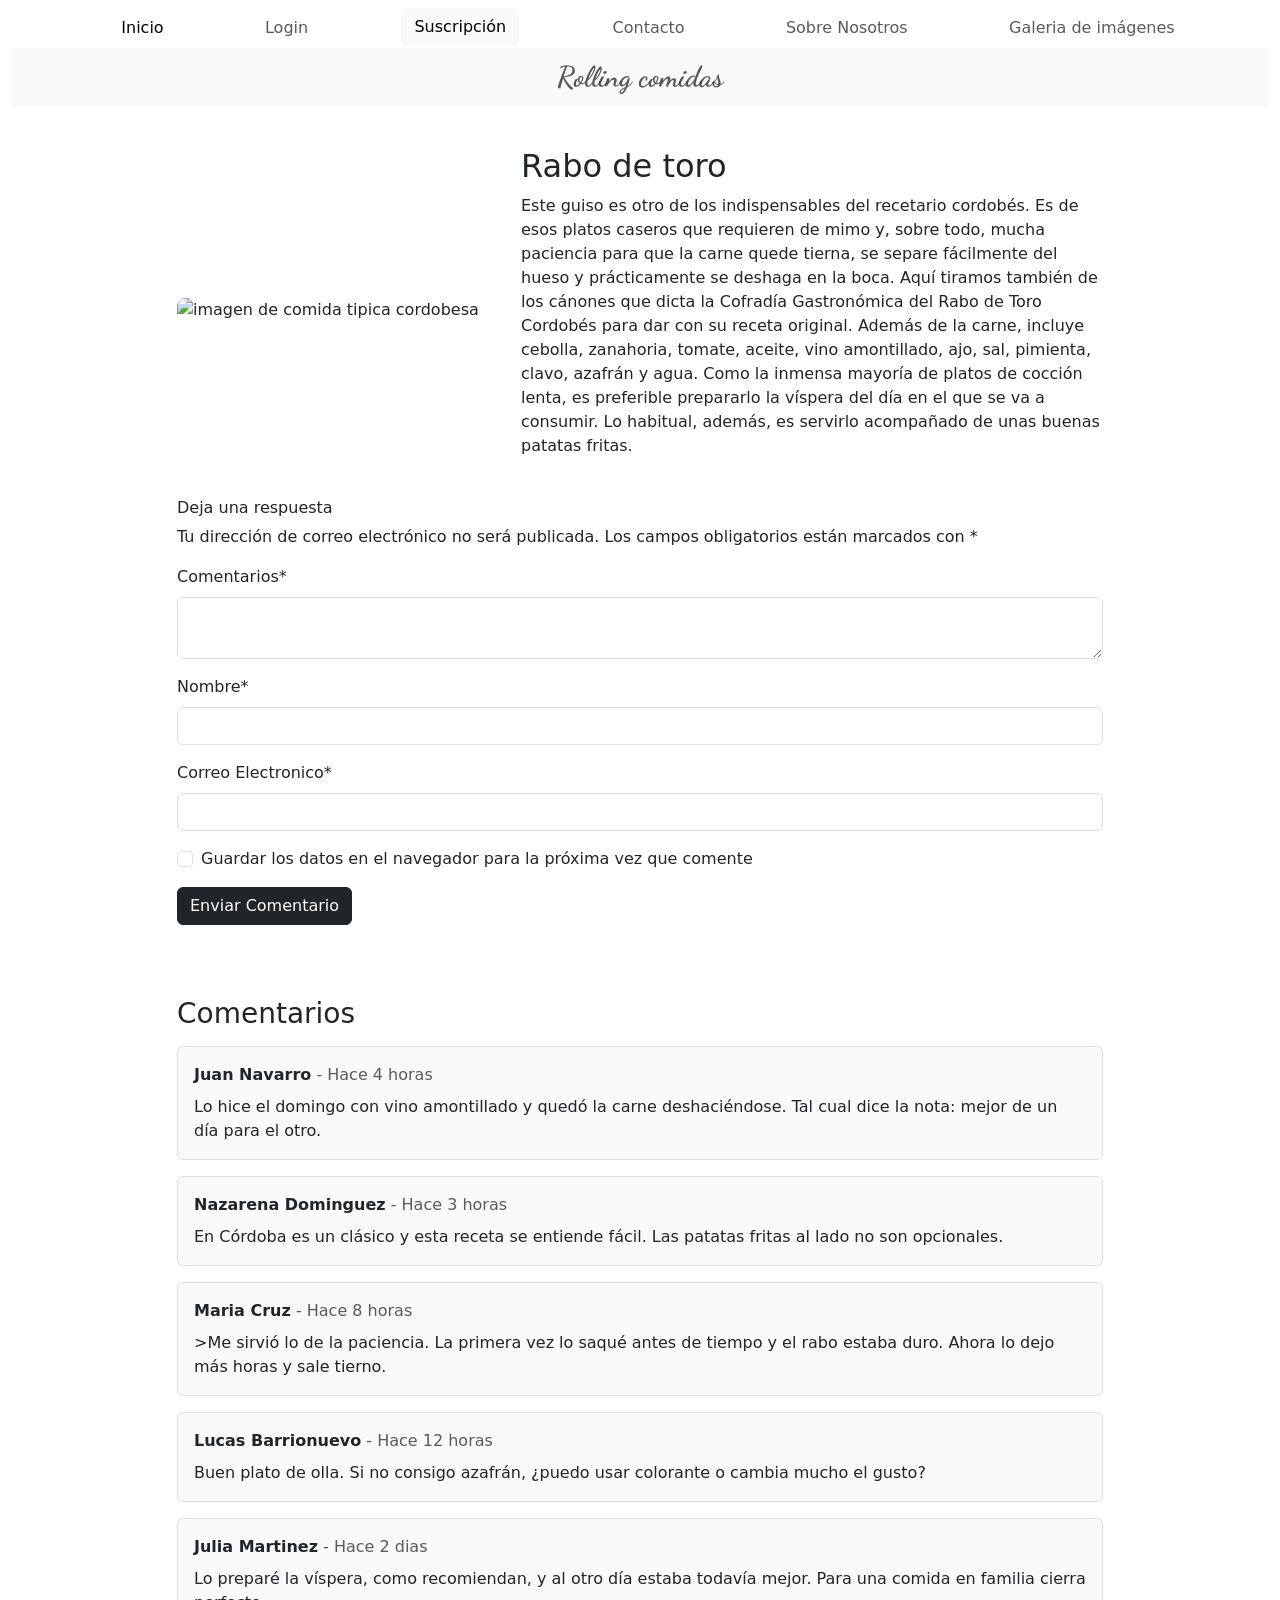
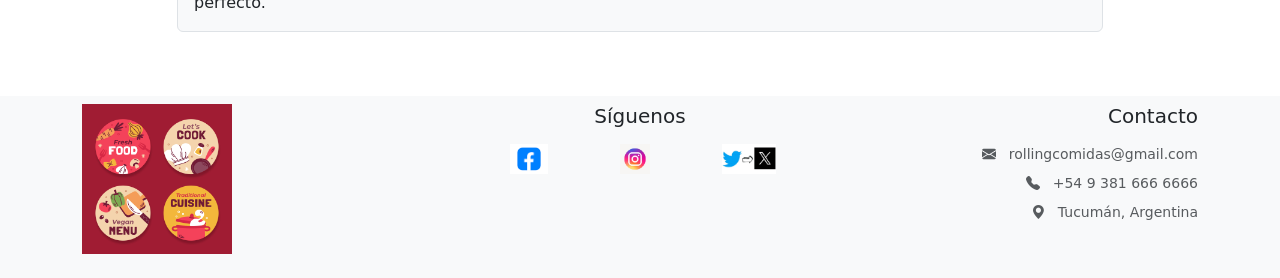
==== commit b898323a: "modificacion de slider" ====
--- a/paginas/blog-1.html
+++ b/paginas/blog-1.html
@@ -3,7 +3,7 @@
   <head>
     <meta charset="UTF-8" />
     <meta name="viewport" content="width=device-width, initial-scale=1.0" />
-    <title>Proyecto</title>
+    <title>Rolling Comidas</title  >
     <link
       href="https://cdn.jsdelivr.net/npm/bootstrap@5.3.8/dist/css/bootstrap.min.css"
       rel="stylesheet"
--- a/css/estilos.css
+++ b/css/estilos.css
@@ -110,7 +110,7 @@
   }
 }
 
-/* ========================================= */ /* ESTILOS DE LA GALERÍA DE IMÁGENES */ /* ========================================= */ 
+ /* ESTILOS DE LA GALERÍA DE IMÁGENES */ 
 
 /* Título de la galería */ 
 
@@ -211,4 +211,116 @@
   font-weight: normal;
   font-size: 50px;
   font-style: normal;
-}+}
+
+/* Mantiene el footer abajo y permite centrar el contenido principal */
+body.main-body {
+  display: flex;
+  flex-direction: column;
+  min-height: 100vh;
+  margin: 0;
+  background-color: #f8f9fa;
+}
+
+/* Fuente personalizada del navbar */
+.dancing-script-uniquifier {
+  font-family: "Dancing Script", cursive;
+  font-optical-sizing: auto;
+  font-weight: 700;
+  font-style: normal;
+  font-size: 1.8rem;
+}
+
+
+/* Centra horizontal y verticalmente la tarjeta de login dentro de la pantalla */
+.main-content {
+  flex: 1 0 auto;
+  display: flex;
+  align-items: center;
+  justify-content: center;
+  padding: 3rem 1rem;
+}
+
+/* Ancho del contenedor del formulario */
+.login-container {
+  width: 100%;
+  max-width: 420px;
+}
+
+/* Estilos para la tarjeta blanca de Inicio de Sesión */
+.login-box {
+  background-color: #ffffff;
+  padding: 2.5rem 2rem;
+  border-radius: 12px;
+  box-shadow: 0 4px 12px rgba(0, 0, 0, 0.08);
+  text-align: center;
+}
+
+.login-title {
+  font-size: 1.75rem;
+  font-weight: 700;
+  margin-bottom: 0.25rem;
+  color: #212529;
+}
+
+.subtitle {
+  color: #6c757d;
+  font-size: 0.95rem;
+  margin-bottom: 1.5rem;
+}
+
+/* Asegura que los textos (labels) y los inputs queden uno debajo del otro */
+.form-group {
+  text-align: left;
+  margin-bottom: 1.25rem;
+}
+
+.form-group label {
+  display: block;
+  margin-bottom: 0.4rem;
+  font-weight: 500;
+  color: #333333;
+}
+
+/* Opciones de recordarme y recuperar contraseña */
+.login-options {
+  display: flex;
+  justify-content: space-between;
+  align-items: center;
+  margin-bottom: 1.5rem;
+  font-size: 0.875rem;
+}
+
+.forgot-link {
+  color: #0d6efd;
+  text-decoration: none;
+}
+
+.forgot-link:hover {
+  text-decoration: underline;
+}
+
+/* Botón de envío */
+.btn-submit {
+  width: 100%;
+  padding: 0.6rem;
+  font-weight: 600;
+  margin-bottom: 1rem;
+}
+
+/* Enlace a la creación de cuenta */
+.register-text {
+  font-size: 0.9rem;
+  color: #6c757d;
+  margin-bottom: 0;
+}
+
+.register-link {
+  color: #0d6efd;
+  text-decoration: none;
+  font-weight: 600;
+}
+
+.register-link:hover {
+  text-decoration: underline;
+}
